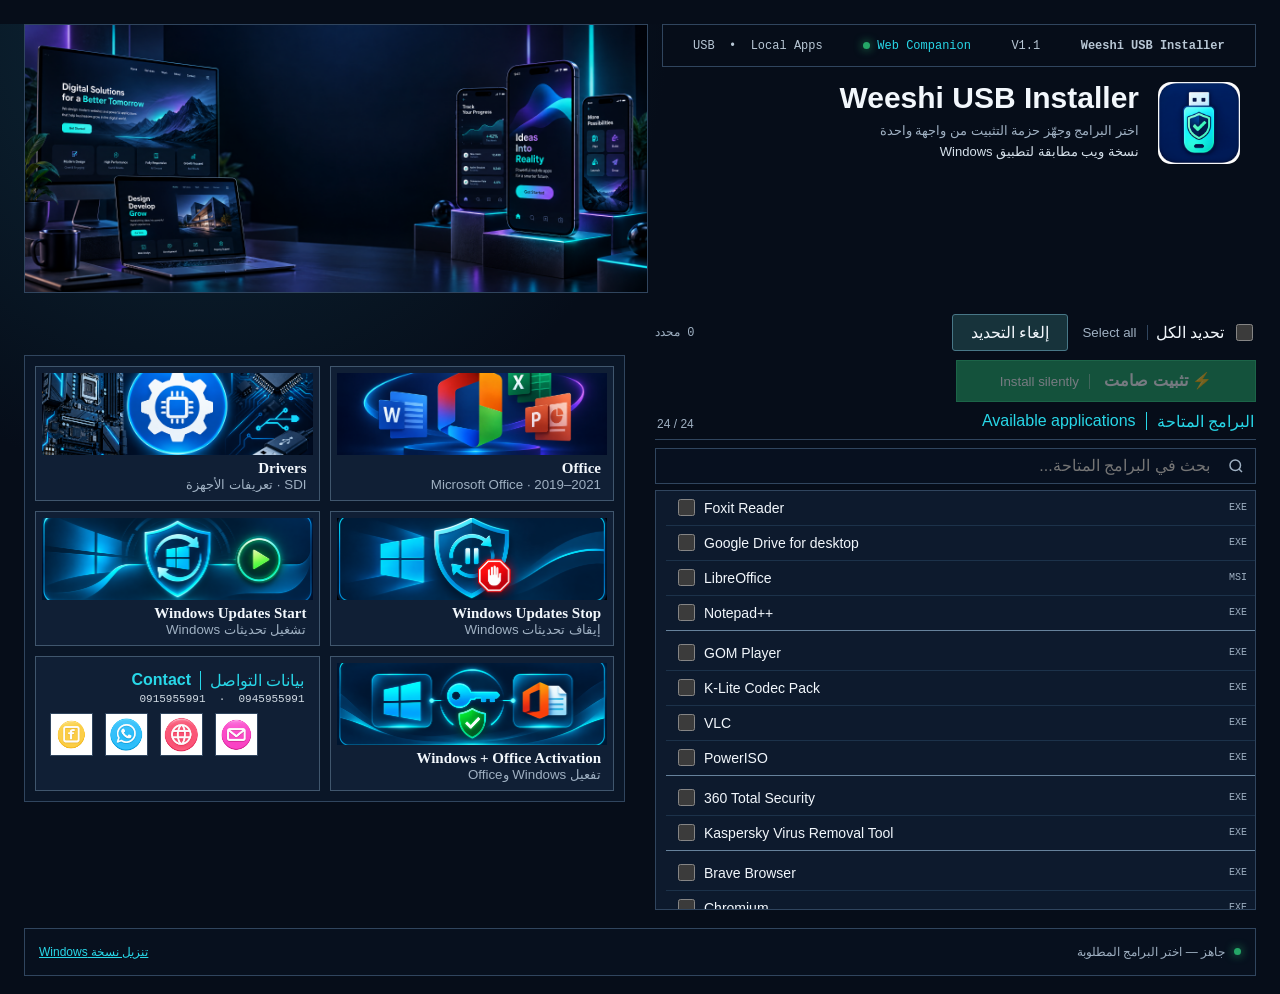
==== web-app/index.html @ def1fa5c "feat: add WinPilot web companion" ====
<!doctype html>
<html lang="ar" dir="rtl">
<head>
  <meta charset="utf-8"><meta name="viewport" content="width=device-width,initial-scale=1">
  <meta name="theme-color" content="#07111f"><meta name="description" content="نسخة الويب من Weeshi USB Installer">
  <title>Weeshi USB Installer — Web</title><link rel="icon" href="../logo.png"><link rel="stylesheet" href="./styles.css">
</head>
<body>
<a class="skip" href="#apps">انتقل إلى قائمة البرامج</a>
<header class="app-header">
  <div class="ad-frame"><img src="../Ads/dsa1.xxx" alt="إعلان WeeshiTech" width="660" height="140"></div>
  <section class="identity">
    <div class="system-strip"><span>USB &nbsp;•&nbsp; Local Apps</span><span class="online"><i></i> Web Companion</span><span>V1.1</span><b>Weeshi USB Installer</b></div>
    <div class="brand-copy"><img src="../logo.png" alt="" width="86" height="86"><div><h1>Weeshi USB Installer</h1><p>اختر البرامج وجهّز حزمة التثبيت من واجهة واحدة<br><span>نسخة ويب مطابقة لتطبيق Windows</span></p></div></div>
  </section>
</header>

<main>
  <section class="apps-panel" id="apps" aria-labelledby="appsTitle">
    <div class="selection-bar">
      <label class="check-all"><input id="selectAll" type="checkbox"><span>تحديد الكل</span><small>Select all</small></label>
      <button class="secondary" id="clearSelection" type="button">إلغاء التحديد</button>
      <span class="selection-count" id="selectionCount" aria-live="polite">0 محدد</span>
    </div>
    <button class="install-button" id="installButton" type="button"><span>⚡</span> تثبيت صامت <small>Install silently</small></button>
    <div class="section-title"><div><span>البرامج المتاحة</span><b id="appsTitle">Available applications</b></div><em id="resultCount"></em></div>
    <label class="search-field"><span class="sr-only">بحث في البرامج</span><svg viewBox="0 0 24 24" aria-hidden="true"><circle cx="11" cy="11" r="7"/><path d="m16 16 4 4"/></svg><input id="searchInput" type="search" placeholder="بحث في البرامج المتاحة..." autocomplete="off"><button id="clearSearch" type="button" aria-label="مسح البحث">×</button></label>
    <div class="app-list" id="appList" role="group" aria-label="قائمة البرامج"></div>
    <div class="empty-state" id="emptyState" hidden><b>لا توجد نتائج</b><span>جرّب اسمًا آخر أو امسح البحث.</span></div>
  </section>

  <section class="tools-panel" aria-label="أدوات إضافية">
    <div class="tools-grid">
      <button class="tool-card" data-tool="Office"><img src="../assets/office-card.png" alt=""><span><b>Office</b><small>Microsoft Office · 2019–2021</small></span></button>
      <button class="tool-card" data-tool="Drivers"><img src="../assets/drivers-card.png" alt=""><span><b>Drivers</b><small>SDI · تعريفات الأجهزة</small></span></button>
      <button class="tool-card danger" data-tool="Windows Updates Stop"><img src="../assets/windows-updates-stop-card.png" alt=""><span><b>Windows Updates Stop</b><small>إيقاف تحديثات Windows</small></span></button>
      <button class="tool-card success" data-tool="Windows Updates Start"><img src="../assets/windows-updates-start-card.png" alt=""><span><b>Windows Updates Start</b><small>تشغيل تحديثات Windows</small></span></button>
      <button class="tool-card" data-tool="Windows + Office Activation"><img src="../assets/windows-office-activation-card.png" alt=""><span><b>Windows + Office Activation</b><small>تفعيل Windows وOffice</small></span></button>
      <article class="contact-card"><div><span>بيانات التواصل</span><b>Contact</b></div><p>0915955991 &nbsp;·&nbsp; 0945955991</p><nav aria-label="روابط التواصل"><button type="button" data-contact="facebook" aria-label="Facebook"><img src="../assets/contact-facebook.png" alt=""></button><a href="https://wa.me/218915955991" target="_blank" aria-label="WhatsApp"><img src="../assets/contact-whatsapp.png" alt=""></a><a href="https://www.ly-tech.ly" target="_blank" aria-label="الموقع الإلكتروني"><img src="../assets/contact-website.png" alt=""></a><a href="mailto:weeshiaia@gmail.com" aria-label="البريد الإلكتروني"><img src="../assets/contact-email.png" alt=""></a></nav></article>
    </div>
  </section>
</main>

<footer class="statusbar"><div><i></i><span id="statusText">جاهز — اختر البرامج المطلوبة</span></div><a href="https://github.com/weeshi/WinPilot-USB/releases/latest" target="_blank">تنزيل نسخة Windows</a></footer>

<div class="dialog-backdrop" id="dialogBackdrop" hidden>
  <section class="dialog" role="dialog" aria-modal="true" aria-labelledby="dialogTitle" aria-describedby="dialogDescription">
    <button class="dialog-close" id="dialogClose" type="button" aria-label="إغلاق">×</button>
    <span class="dialog-kicker">WEB COMPANION</span><h2 id="dialogTitle"></h2><p id="dialogDescription"></p>
    <div class="dialog-selection" id="dialogSelection"></div>
    <div class="dialog-actions"><button class="secondary" id="dialogCancel" type="button">العودة</button><a class="download" href="https://github.com/weeshi/WinPilot-USB/releases/latest" target="_blank">تنزيل تطبيق Windows</a></div>
  </section>
</div>
<div class="toast" id="toast" role="status" aria-live="polite"></div>
<script src="./app.js"></script>
</body></html>
---- web-app/styles.css ----
:root{color-scheme:dark;--bg:#060d19;--panel:#0d1a2d;--panel2:#101f35;--line:#30455e;--line2:#1c324a;--text:#f2f7fc;--muted:#9fb0c2;--cyan:#28d7e8;--green:#25a767;--red:#ef5a69;--focus:#ffe17a;--radius:3px;--shadow:0 24px 70px #0007;font-family:"Segoe UI Variable Text","Segoe UI",Tahoma,sans-serif}
*{box-sizing:border-box;scrollbar-width:thin;scrollbar-color:var(--line) var(--bg)}*::-webkit-scrollbar{width:10px;height:10px}*::-webkit-scrollbar-track{background:var(--bg)}*::-webkit-scrollbar-thumb{background:var(--line);border:2px solid var(--bg)}
html{background:var(--bg);scroll-behavior:smooth}body{margin:0;min-height:100vh;background:radial-gradient(circle at 16% 0,#0d2838 0,transparent 29rem),var(--bg);color:var(--text)}
button,a,input{font:inherit}button,a{cursor:pointer}button:focus-visible,a:focus-visible,input:focus-visible{outline:3px solid var(--focus);outline-offset:3px}.skip{position:fixed;top:-60px;right:20px;z-index:100;background:var(--cyan);color:#031014;padding:10px 15px}.skip:focus{top:0}
.app-header{width:min(1320px,calc(100% - 48px));margin:24px auto 18px;display:grid;grid-template-columns:1.05fr 1fr;gap:14px;direction:ltr}.ad-frame,.identity{border:1px solid var(--line);background:#081321;min-height:154px}.ad-frame{padding:0;overflow:hidden}.ad-frame img{width:100%;height:100%;object-fit:cover;display:block}.identity{direction:rtl;border:0;background:transparent}.system-strip{height:43px;border:1px solid var(--line);display:flex;align-items:center;justify-content:space-around;gap:10px;padding:0 15px;color:#b8c7d5;font:12px "Cascadia Code",Consolas,monospace;direction:ltr}.system-strip .online{color:var(--cyan)}.system-strip i,.statusbar i{display:inline-block;width:7px;height:7px;border-radius:50%;background:var(--green);box-shadow:0 0 10px var(--green)}
.brand-copy{height:111px;display:flex;align-items:center;gap:19px;padding:14px 16px}.brand-copy img{order:-1;width:82px;height:82px;object-fit:contain;border-radius:13px}.brand-copy h1{font-size:30px;line-height:1;margin:0 0 8px;font-weight:700}.brand-copy p{margin:0;color:var(--muted);font-size:13px;line-height:1.55}.brand-copy p span{color:#d5e0ea}
main{width:min(1320px,calc(100% - 48px));margin:auto;display:grid;grid-template-columns:1fr 1fr;direction:rtl;gap:30px;align-items:start}.apps-panel,.tools-panel{direction:rtl;min-width:0}.selection-bar{display:flex;align-items:center;gap:14px;min-height:44px}.check-all{display:flex;align-items:center;gap:8px;cursor:pointer}.check-all input,.app-row input{width:17px;height:17px;accent-color:var(--green)}.check-all small{border-right:1px solid var(--line);padding-right:10px;color:var(--muted)}.secondary{border:1px solid #487787;background:#17333b;color:var(--text);padding:8px 18px;border-radius:var(--radius)}.secondary:hover{border-color:var(--cyan);color:var(--cyan)}.selection-count{margin-right:auto;color:var(--muted);font:12px "Cascadia Code",monospace}
.install-button{width:300px;min-height:42px;border:1px solid #37ce82;background:var(--green);color:white;font-weight:700;margin:5px 0 10px}.install-button:hover{filter:brightness(1.1)}.install-button:disabled{opacity:.45;cursor:not-allowed}.install-button small{font-weight:500;border-right:1px solid #ffffff77;margin-right:10px;padding-right:10px}
.section-title{display:flex;justify-content:space-between;align-items:end;border-bottom:1px solid var(--line);padding:0 2px 8px}.section-title>div{display:flex;gap:10px;align-items:center;color:var(--cyan)}.section-title b{font-weight:500;border-right:1px solid var(--cyan);padding-right:10px}.section-title em{font-style:normal;color:var(--muted);font-size:12px}
.search-field{height:36px;margin:8px 0 6px;border:1px solid var(--line);display:flex;align-items:center;background:#07101f}.search-field:focus-within{border-color:var(--cyan)}.search-field svg{width:18px;margin:0 10px;fill:none;stroke:var(--muted);stroke-width:2}.search-field input{flex:1;min-width:0;border:0;outline:0;background:transparent;color:var(--text);padding:7px}.search-field button{display:none;width:34px;height:34px;border:0;background:transparent;color:var(--muted);font-size:22px}.search-field.has-value button{display:block}
.app-list{height:420px;overflow:auto;border:1px solid var(--line);background:var(--panel);scrollbar-gutter:stable}.app-row{position:relative;display:grid;grid-template-columns:22px 1fr auto;align-items:center;gap:8px;min-height:35px;padding:5px 8px;border-bottom:1px solid var(--line2);cursor:pointer;direction:ltr}.app-row:hover{background:#162944}.app-row:has(input:focus-visible){outline:2px solid var(--focus);outline-offset:-2px}.app-row span{text-align:left;font-size:14px}.app-row small{color:var(--muted);font:10px "Cascadia Code",monospace}.category-end{border-bottom-color:#66829c;margin-bottom:5px}.empty-state{height:120px;border:1px solid var(--line);display:grid;place-items:center;align-content:center;color:var(--muted)}.empty-state[hidden]{display:none}.empty-state b{color:var(--text)}
.tools-panel{padding-top:44px}.tools-grid{border:1px solid var(--line);padding:10px;display:grid;grid-template-columns:repeat(2,minmax(0,1fr));grid-template-rows:repeat(3,135px);gap:10px;background:#0a1627}.tool-card,.contact-card{min-width:0;border:1px solid #40566d;background:var(--panel2);color:var(--text);padding:6px;text-align:right;overflow:hidden}.tool-card{display:grid;grid-template-rows:82px 1fr;gap:5px;transition:border-color .18s,transform .18s}.tool-card:hover{border-color:var(--cyan);transform:translateY(-2px)}.tool-card img{width:100%;height:82px;object-fit:cover;background:#050c12}.tool-card span{display:grid;padding:0 6px}.tool-card b{font-family:Georgia,"Times New Roman",serif;font-size:15px}.tool-card small{color:var(--muted);white-space:nowrap;overflow:hidden;text-overflow:ellipsis}.tool-card.danger:hover{border-color:var(--red)}.tool-card.success:hover{border-color:var(--green)}
.contact-card{padding:14px}.contact-card>div{display:flex;gap:9px;color:var(--cyan)}.contact-card>div b{border-right:1px solid var(--cyan);padding-right:9px}.contact-card p{font:11px "Cascadia Code",monospace;margin:3px 0 8px;color:#d3dce5;direction:ltr;text-align:right}.contact-card nav{display:flex;gap:12px;direction:ltr}.contact-card nav a,.contact-card nav button{width:43px;height:43px;padding:0;border:1px solid var(--line);background:#fff;overflow:hidden}.contact-card nav img{width:100%;height:100%;object-fit:cover}.contact-card nav a:hover,.contact-card nav button:hover{border-color:var(--cyan);transform:translateY(-2px)}
.statusbar{width:min(1320px,calc(100% - 48px));min-height:48px;margin:18px auto;display:flex;justify-content:space-between;align-items:center;border:1px solid var(--line);background:#07101e;padding:9px 14px;color:var(--muted);font-size:12px}.statusbar>div{display:flex;align-items:center;gap:9px}.statusbar a{color:var(--cyan)}
.dialog-backdrop{position:fixed;inset:0;z-index:60;display:grid;place-items:center;padding:18px;background:#02060dcc;backdrop-filter:blur(7px)}.dialog-backdrop[hidden]{display:none}.dialog{position:relative;width:min(520px,100%);max-height:min(650px,calc(100vh - 36px));overflow:auto;border:1px solid var(--cyan);background:var(--panel);padding:32px;box-shadow:var(--shadow)}.dialog-close{position:absolute;top:12px;left:12px;width:36px;height:36px;border:1px solid var(--line);background:transparent;color:var(--text);font-size:23px}.dialog-kicker{font:11px "Cascadia Code",monospace;color:var(--cyan)}.dialog h2{font-size:28px;margin:9px 0}.dialog p{color:var(--muted);line-height:1.8}.dialog-selection{display:grid;gap:6px;max-height:175px;overflow:auto;margin:16px 0}.dialog-selection span{padding:7px 10px;border-right:2px solid var(--cyan);background:#07121f}.dialog-actions{display:flex;gap:10px;justify-content:flex-end;margin-top:22px}.download{background:var(--green);color:white;padding:9px 16px;border:1px solid #46d895}.toast{position:fixed;z-index:80;bottom:22px;left:22px;background:var(--cyan);color:#031014;padding:11px 17px;transform:translateY(90px);opacity:0;transition:.2s}.toast.show{transform:none;opacity:1}.sr-only{position:absolute;width:1px;height:1px;overflow:hidden;clip:rect(0,0,0,0)}
@media(max-width:980px){.app-header,main{grid-template-columns:1fr}.app-header{direction:rtl}.ad-frame{min-height:130px}.identity{grid-row:1}.tools-panel{padding-top:0}.app-list{height:390px}}
@media(max-width:640px){.app-header,main,.statusbar{width:calc(100% - 24px)}.app-header{margin-top:12px}.system-strip span:first-child{display:none}.brand-copy{padding-inline:8px}.brand-copy h1{font-size:23px}.brand-copy img{width:66px;height:66px}.selection-bar{flex-wrap:wrap}.selection-count{margin-right:0}.install-button{width:100%}.tools-grid{grid-template-columns:1fr;grid-template-rows:none}.tool-card,.contact-card{min-height:133px}.dialog{padding:28px 20px}.statusbar{align-items:flex-start;gap:10px;flex-direction:column}}
@media(prefers-reduced-motion:reduce){*{scroll-behavior:auto!important;transition:none!important}}
@media(forced-colors:active){*{scrollbar-color:auto}.system-strip i,.statusbar i{forced-color-adjust:auto}}
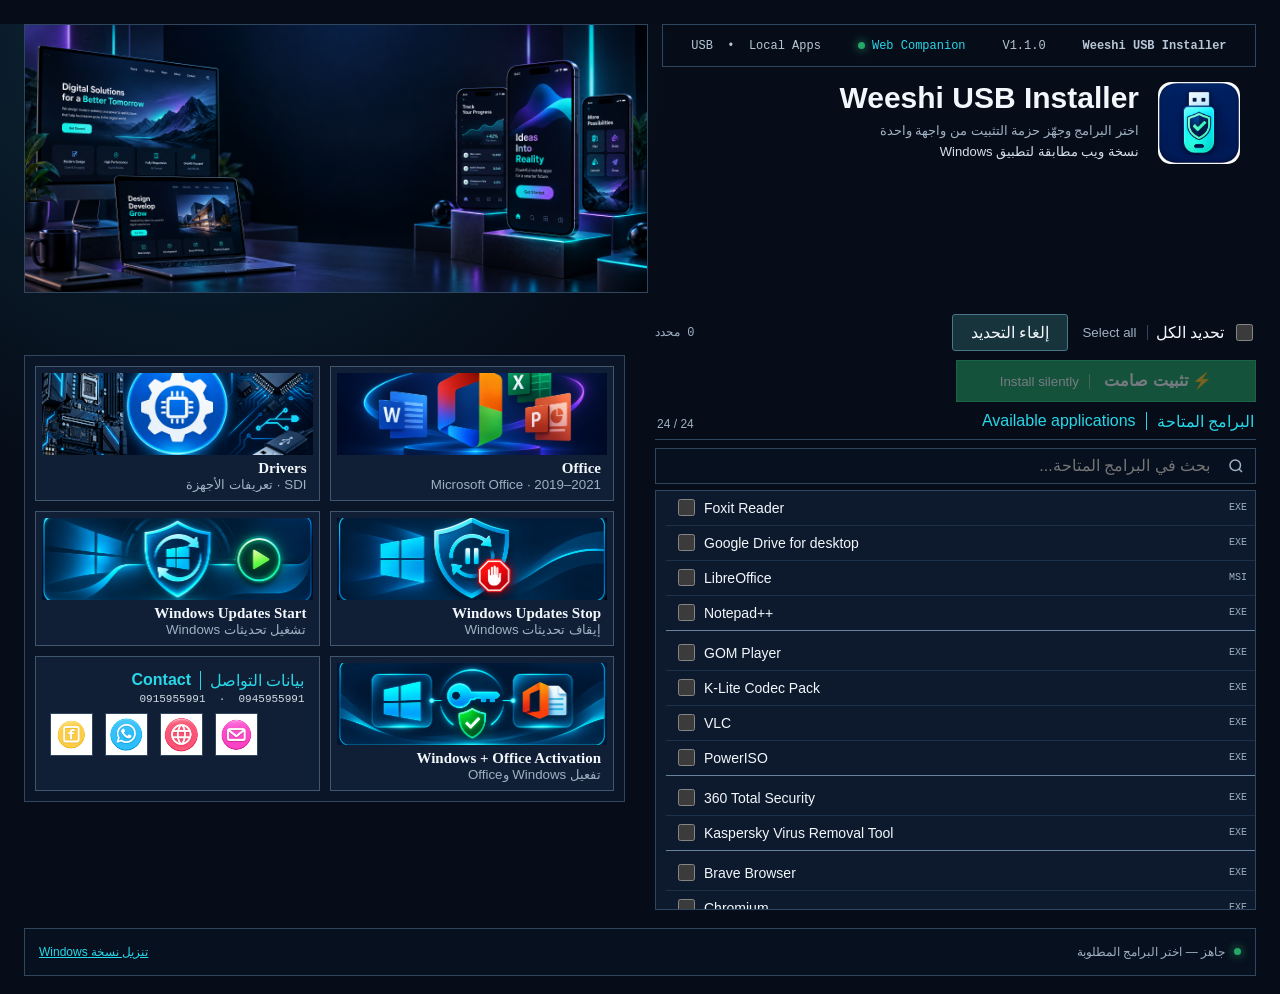
==== commit ea3edb1c: "feat: unify Windows and web catalog versioning" ====
--- a/web-app/index.html
+++ b/web-app/index.html
@@ -52,5 +52,5 @@
   </section>
 </div>
 <div class="toast" id="toast" role="status" aria-live="polite"></div>
-<script src="./app.js"></script>
+<script src="./catalog-data.js"></script><script src="./app.js"></script>
 </body></html>
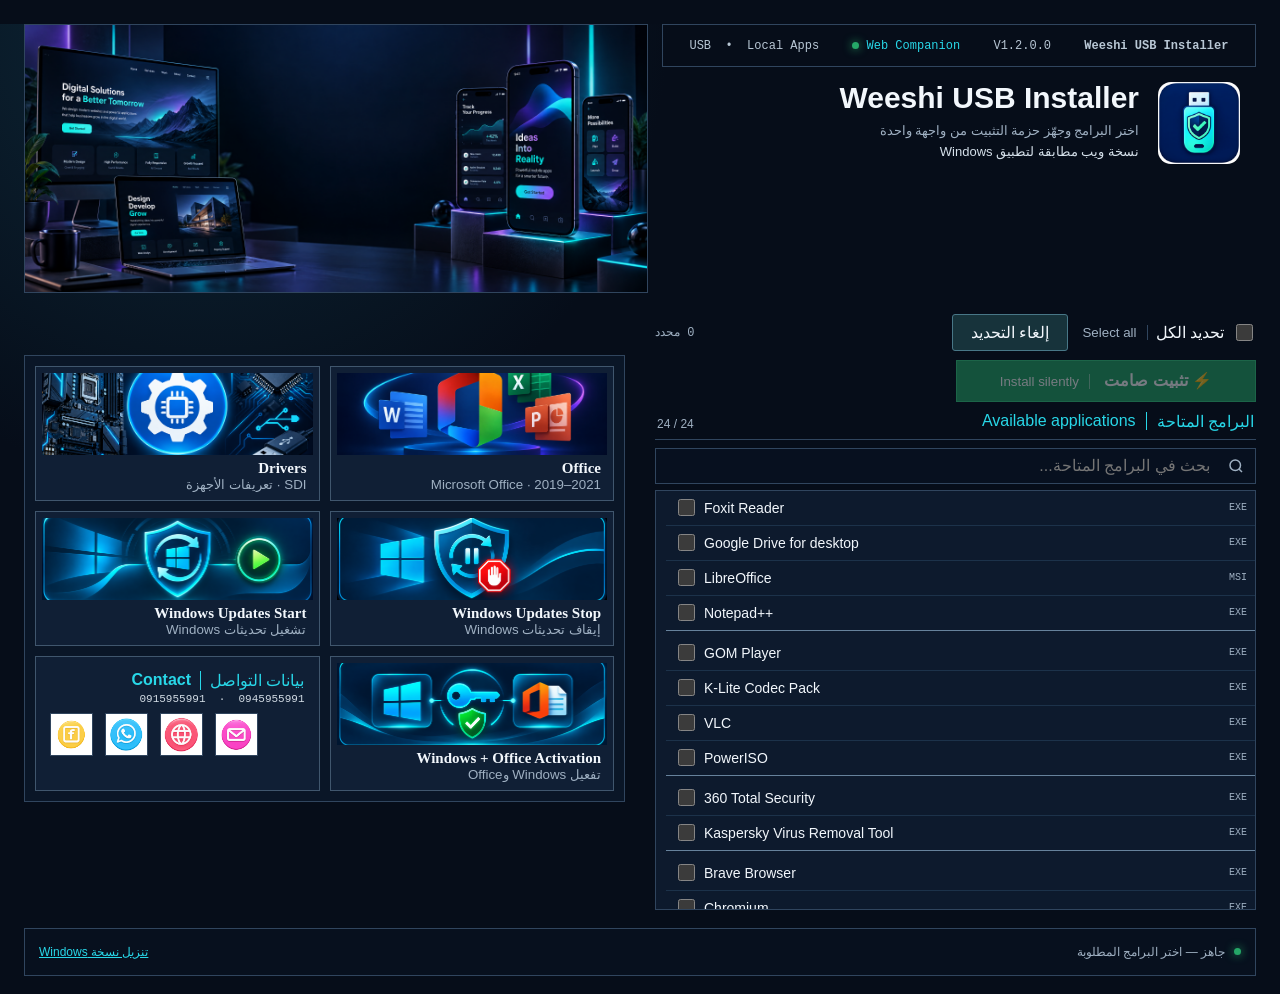
==== commit f317b206: "feat: hand off web selections to Windows" ====
--- a/web-app/index.html
+++ b/web-app/index.html
@@ -48,7 +48,7 @@
     <button class="dialog-close" id="dialogClose" type="button" aria-label="إغلاق">×</button>
     <span class="dialog-kicker">WEB COMPANION</span><h2 id="dialogTitle"></h2><p id="dialogDescription"></p>
     <div class="dialog-selection" id="dialogSelection"></div>
-    <div class="dialog-actions"><button class="secondary" id="dialogCancel" type="button">العودة</button><a class="download" href="https://github.com/weeshi/WinPilot-USB/releases/latest" target="_blank">تنزيل تطبيق Windows</a></div>
+    <div class="dialog-actions"><button class="secondary" id="dialogCancel" type="button">العودة</button><button class="secondary" id="exportSelection" type="button" hidden>تنزيل ملف الاختيارات</button><a class="download" id="openWinPilot" href="#" hidden>فتح في WinPilot</a><a class="download" href="https://github.com/weeshi/WinPilot-USB/releases/latest" target="_blank">تنزيل تطبيق Windows</a></div>
   </section>
 </div>
 <div class="toast" id="toast" role="status" aria-live="polite"></div>
--- a/web-app/styles.css
+++ b/web-app/styles.css
@@ -13,6 +13,7 @@
 .contact-card{padding:14px}.contact-card>div{display:flex;gap:9px;color:var(--cyan)}.contact-card>div b{border-right:1px solid var(--cyan);padding-right:9px}.contact-card p{font:11px "Cascadia Code",monospace;margin:3px 0 8px;color:#d3dce5;direction:ltr;text-align:right}.contact-card nav{display:flex;gap:12px;direction:ltr}.contact-card nav a,.contact-card nav button{width:43px;height:43px;padding:0;border:1px solid var(--line);background:#fff;overflow:hidden}.contact-card nav img{width:100%;height:100%;object-fit:cover}.contact-card nav a:hover,.contact-card nav button:hover{border-color:var(--cyan);transform:translateY(-2px)}
 .statusbar{width:min(1320px,calc(100% - 48px));min-height:48px;margin:18px auto;display:flex;justify-content:space-between;align-items:center;border:1px solid var(--line);background:#07101e;padding:9px 14px;color:var(--muted);font-size:12px}.statusbar>div{display:flex;align-items:center;gap:9px}.statusbar a{color:var(--cyan)}
 .dialog-backdrop{position:fixed;inset:0;z-index:60;display:grid;place-items:center;padding:18px;background:#02060dcc;backdrop-filter:blur(7px)}.dialog-backdrop[hidden]{display:none}.dialog{position:relative;width:min(520px,100%);max-height:min(650px,calc(100vh - 36px));overflow:auto;border:1px solid var(--cyan);background:var(--panel);padding:32px;box-shadow:var(--shadow)}.dialog-close{position:absolute;top:12px;left:12px;width:36px;height:36px;border:1px solid var(--line);background:transparent;color:var(--text);font-size:23px}.dialog-kicker{font:11px "Cascadia Code",monospace;color:var(--cyan)}.dialog h2{font-size:28px;margin:9px 0}.dialog p{color:var(--muted);line-height:1.8}.dialog-selection{display:grid;gap:6px;max-height:175px;overflow:auto;margin:16px 0}.dialog-selection span{padding:7px 10px;border-right:2px solid var(--cyan);background:#07121f}.dialog-actions{display:flex;gap:10px;justify-content:flex-end;margin-top:22px}.download{background:var(--green);color:white;padding:9px 16px;border:1px solid #46d895}.toast{position:fixed;z-index:80;bottom:22px;left:22px;background:var(--cyan);color:#031014;padding:11px 17px;transform:translateY(90px);opacity:0;transition:.2s}.toast.show{transform:none;opacity:1}.sr-only{position:absolute;width:1px;height:1px;overflow:hidden;clip:rect(0,0,0,0)}
+.dialog-actions{flex-wrap:wrap}
 @media(max-width:980px){.app-header,main{grid-template-columns:1fr}.app-header{direction:rtl}.ad-frame{min-height:130px}.identity{grid-row:1}.tools-panel{padding-top:0}.app-list{height:390px}}
 @media(max-width:640px){.app-header,main,.statusbar{width:calc(100% - 24px)}.app-header{margin-top:12px}.system-strip span:first-child{display:none}.brand-copy{padding-inline:8px}.brand-copy h1{font-size:23px}.brand-copy img{width:66px;height:66px}.selection-bar{flex-wrap:wrap}.selection-count{margin-right:0}.install-button{width:100%}.tools-grid{grid-template-columns:1fr;grid-template-rows:none}.tool-card,.contact-card{min-height:133px}.dialog{padding:28px 20px}.statusbar{align-items:flex-start;gap:10px;flex-direction:column}}
 @media(prefers-reduced-motion:reduce){*{scroll-behavior:auto!important;transition:none!important}}
